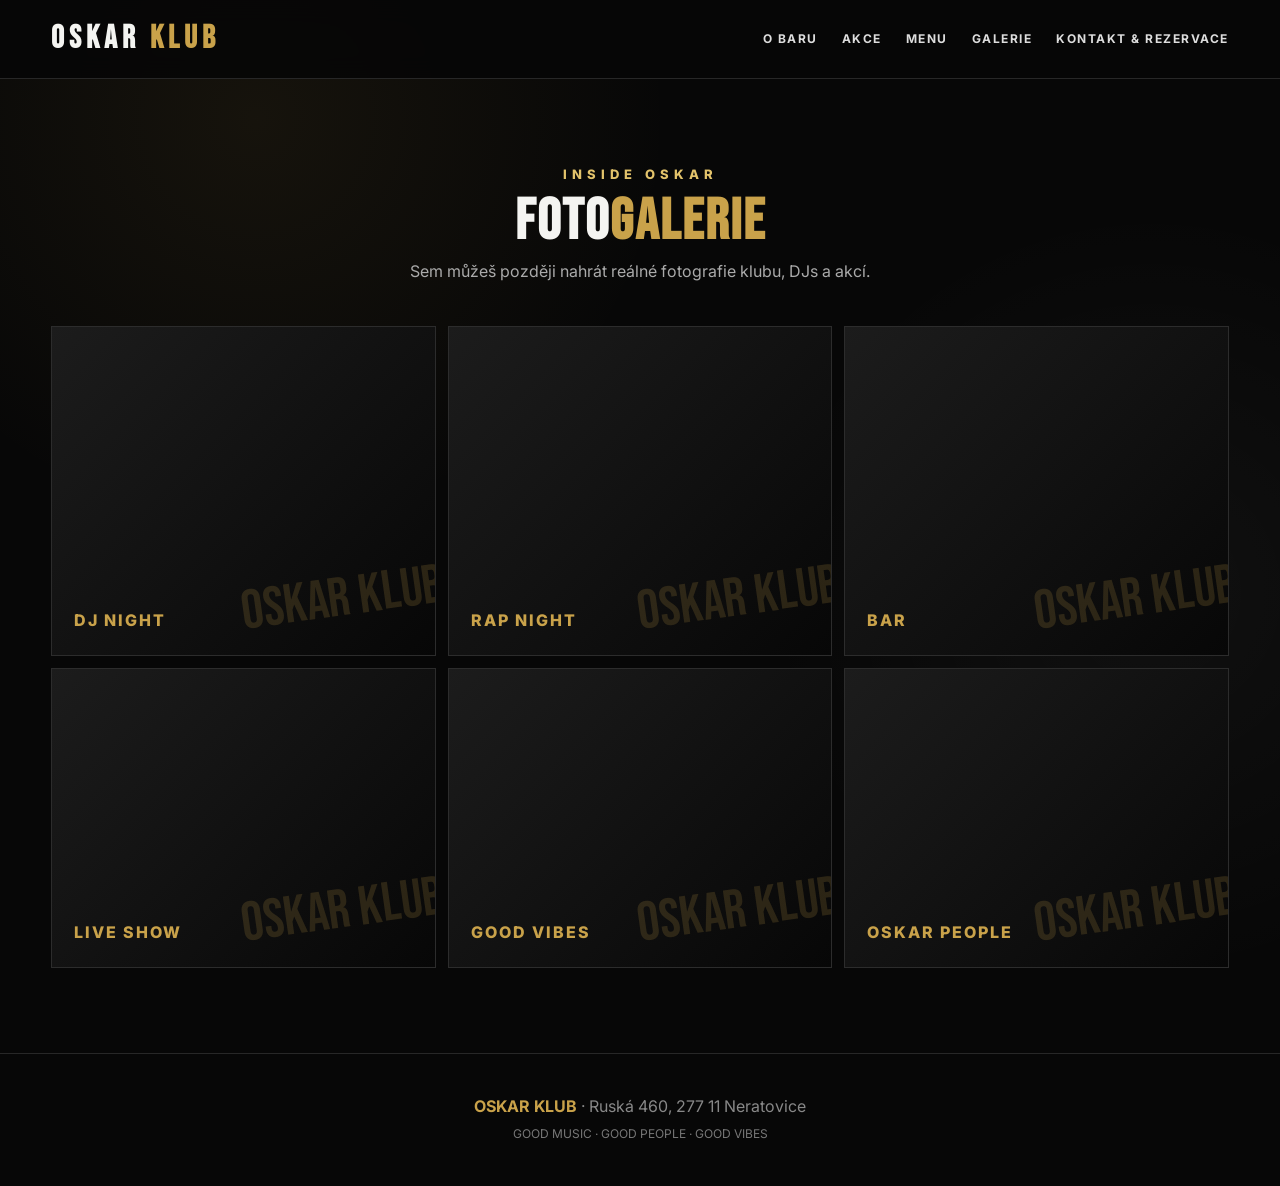
==== galerie.html @ fbfd3de0 "Add files via upload" ====
<!doctype html>
<html lang="cs"><head><meta charset="utf-8"><meta name="viewport" content="width=device-width,initial-scale=1">
<title>Fotogalerie — Oskar Klub</title><meta name="description" content="Oskar Klub Neratovice — DJ, rap, drinky a klubové akce.">
<link rel="stylesheet" href="style.css"></head><body>
<header><div class="container nav">
  <a class="logo" href="index.html">OSKAR <span>KLUB</span></a>
  <nav>
    <a href="index.html">O baru</a>
    <a href="akce.html">Akce</a>
    <a href="menu.html">Menu</a>
    <a href="galerie.html">Galerie</a>
    <a href="rezervace.html">Kontakt & rezervace</a>
  </nav>
</div></header>
<main>
<section><div class="container">
  <div class="section-title"><div class="kicker">Inside Oskar</div><h2>Foto<em>galerie</em></h2>
  <p>Sem můžeš později nahrát reálné fotografie klubu, DJs a akcí.</p></div>
  <div class="gallery">
    <div class="tile"><span>DJ NIGHT</span></div>
    <div class="tile"><span>RAP NIGHT</span></div>
    <div class="tile"><span>BAR</span></div>
    <div class="tile"><span>LIVE SHOW</span></div>
    <div class="tile"><span>GOOD VIBES</span></div>
    <div class="tile"><span>OSKAR PEOPLE</span></div>
  </div>
</div></section>
</main>
<footer><div class="container"><strong>OSKAR KLUB</strong> · Ruská 460, 277 11 Neratovice<br>
<span class="small">GOOD MUSIC · GOOD PEOPLE · GOOD VIBES</span></div></footer>
</body></html>
---- style.css ----
@import url('https://fonts.googleapis.com/css2?family=Bebas+Neue&family=Inter:wght@400;500;600;700;800&display=swap');

:root{
  --black:#070707; --dark:#101010; --gray:#191919; --line:#343434;
  --white:#f4f4f1; --gold:#c9a24a; --gold2:#e3c36b;
}
*{box-sizing:border-box}
html{scroll-behavior:smooth}
body{
  margin:0;background:var(--black);color:var(--white);
  font-family:Inter,Arial,sans-serif;line-height:1.6;
  background-image:radial-gradient(circle at 20% 10%,rgba(201,162,74,.08),transparent 28%),
                   radial-gradient(circle at 90% 50%,rgba(255,255,255,.04),transparent 30%);
}
a{color:inherit;text-decoration:none}
img{max-width:100%;display:block}
.container{width:min(1180px,92%);margin:auto}
header{
  position:sticky;top:0;z-index:20;background:rgba(7,7,7,.94);
  border-bottom:1px solid #272727;backdrop-filter:blur(12px)
}
.nav{min-height:78px;display:flex;align-items:center;justify-content:space-between;gap:25px}
.logo{font-family:"Bebas Neue",sans-serif;letter-spacing:5px;font-size:32px;font-weight:800}
.logo span{color:var(--gold)}
nav{display:flex;gap:24px;flex-wrap:wrap;justify-content:flex-end}
nav a{text-transform:uppercase;font-size:12px;font-weight:700;letter-spacing:1.5px;color:#ddd}
nav a:hover{color:var(--gold)}
.hero{
  min-height:82vh;display:grid;place-items:center;text-align:center;padding:90px 0;
  background:
    linear-gradient(180deg,rgba(0,0,0,.38),rgba(0,0,0,.88)),
    radial-gradient(circle at 50% 25%,rgba(201,162,74,.16),transparent 32%);
  border-bottom:1px solid #222;
}
.kicker{color:var(--gold2);font-weight:800;letter-spacing:5px;text-transform:uppercase;font-size:13px}
h1,h2,h3{font-family:"Bebas Neue",sans-serif;text-transform:uppercase;letter-spacing:2px;line-height:1}
h1{font-size:clamp(70px,12vw,160px);margin:18px 0 12px}
h1 em,h2 em{color:var(--gold);font-style:normal}
.hero p{max-width:720px;margin:0 auto 30px;color:#ccc;font-size:18px}
.btn{
  display:inline-block;padding:13px 22px;border:1px solid var(--gold);color:#111;
  background:var(--gold);font-weight:800;text-transform:uppercase;letter-spacing:1px;
}
.btn.alt{background:transparent;color:var(--white)}
section{padding:85px 0}
.section-title{text-align:center;margin-bottom:42px}
.section-title h2{font-size:58px;margin:8px 0}
.section-title p{color:#aaa;margin:0}
.cards{display:grid;grid-template-columns:repeat(3,1fr);gap:18px}
.card{
  background:linear-gradient(145deg,#141414,#0c0c0c);border:1px solid #2b2b2b;
  padding:28px;position:relative;overflow:hidden
}
.card:before{content:"";position:absolute;top:0;left:0;width:55px;height:3px;background:var(--gold)}
.card h3{font-size:30px;margin:0 0 12px}
.card p{color:#aaa;margin:0}
.gold{color:var(--gold)}
.split{display:grid;grid-template-columns:1fr 1fr;gap:45px;align-items:center}
.split img{border:1px solid #333;box-shadow:0 20px 60px rgba(0,0,0,.45)}
.poster{background:#0d0d0d;border:1px solid #2b2b2b;padding:12px}
.poster img{width:100%}
.gallery{display:grid;grid-template-columns:repeat(3,1fr);gap:12px}
.gallery .tile{
  min-height:250px;border:1px solid #2c2c2c;
  background:linear-gradient(135deg,#1c1c1c,#070707);
  display:grid;place-items:end start;padding:22px;position:relative;overflow:hidden
}
.tile:nth-child(2){min-height:330px}
.tile:nth-child(3){min-height:280px}
.tile:nth-child(4){min-height:300px}
.tile:after{content:"OSKAR KLUB";position:absolute;inset:auto -10px 12px auto;
  color:rgba(201,162,74,.18);font-family:"Bebas Neue";font-size:55px;transform:rotate(-8deg)}
.tile span{position:relative;z-index:1;color:var(--gold);font-weight:800;letter-spacing:2px}
.contact-grid{display:grid;grid-template-columns:1fr 1fr;gap:20px}
.info{border:1px solid #2d2d2d;padding:30px;background:#0d0d0d}
.info h3{font-size:28px;margin-top:0}
.info p{color:#bbb}
form{display:grid;gap:14px}
input,textarea,select{
  width:100%;padding:14px 15px;background:#111;border:1px solid #383838;color:white;
  font:inherit;outline:none
}
input:focus,textarea:focus,select:focus{border-color:var(--gold)}
textarea{min-height:130px;resize:vertical}
footer{border-top:1px solid #272727;padding:40px 0;color:#888;text-align:center}
footer strong{color:var(--gold)}
.small{font-size:12px;color:#777}
@media(max-width:800px){
  .nav{align-items:flex-start;padding:16px 0;flex-direction:column}
  nav{gap:14px}
  .cards,.split,.contact-grid{grid-template-columns:1fr}
  .gallery{grid-template-columns:1fr 1fr}
  section{padding:60px 0}
  .hero{min-height:75vh}
}
@media(max-width:520px){
  .gallery{grid-template-columns:1fr}
  h1{font-size:76px}
  .section-title h2{font-size:46px}
}
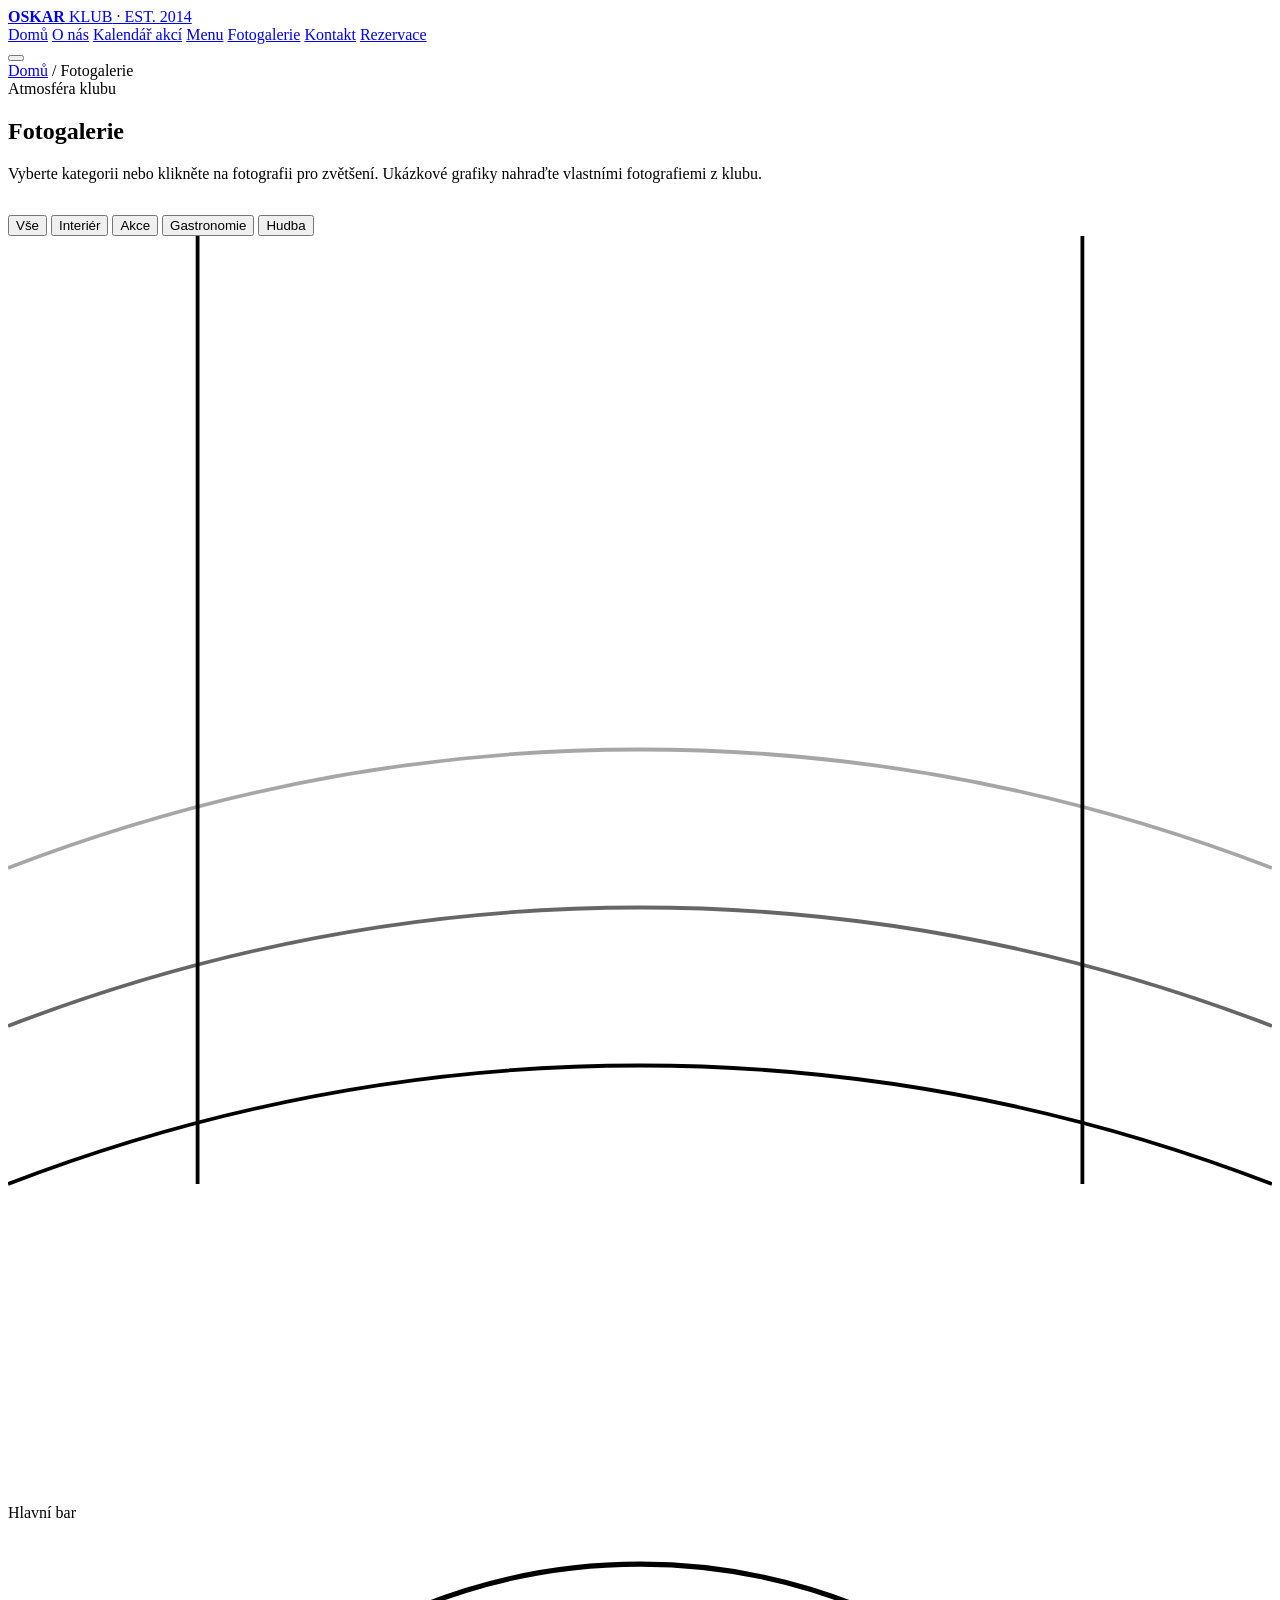
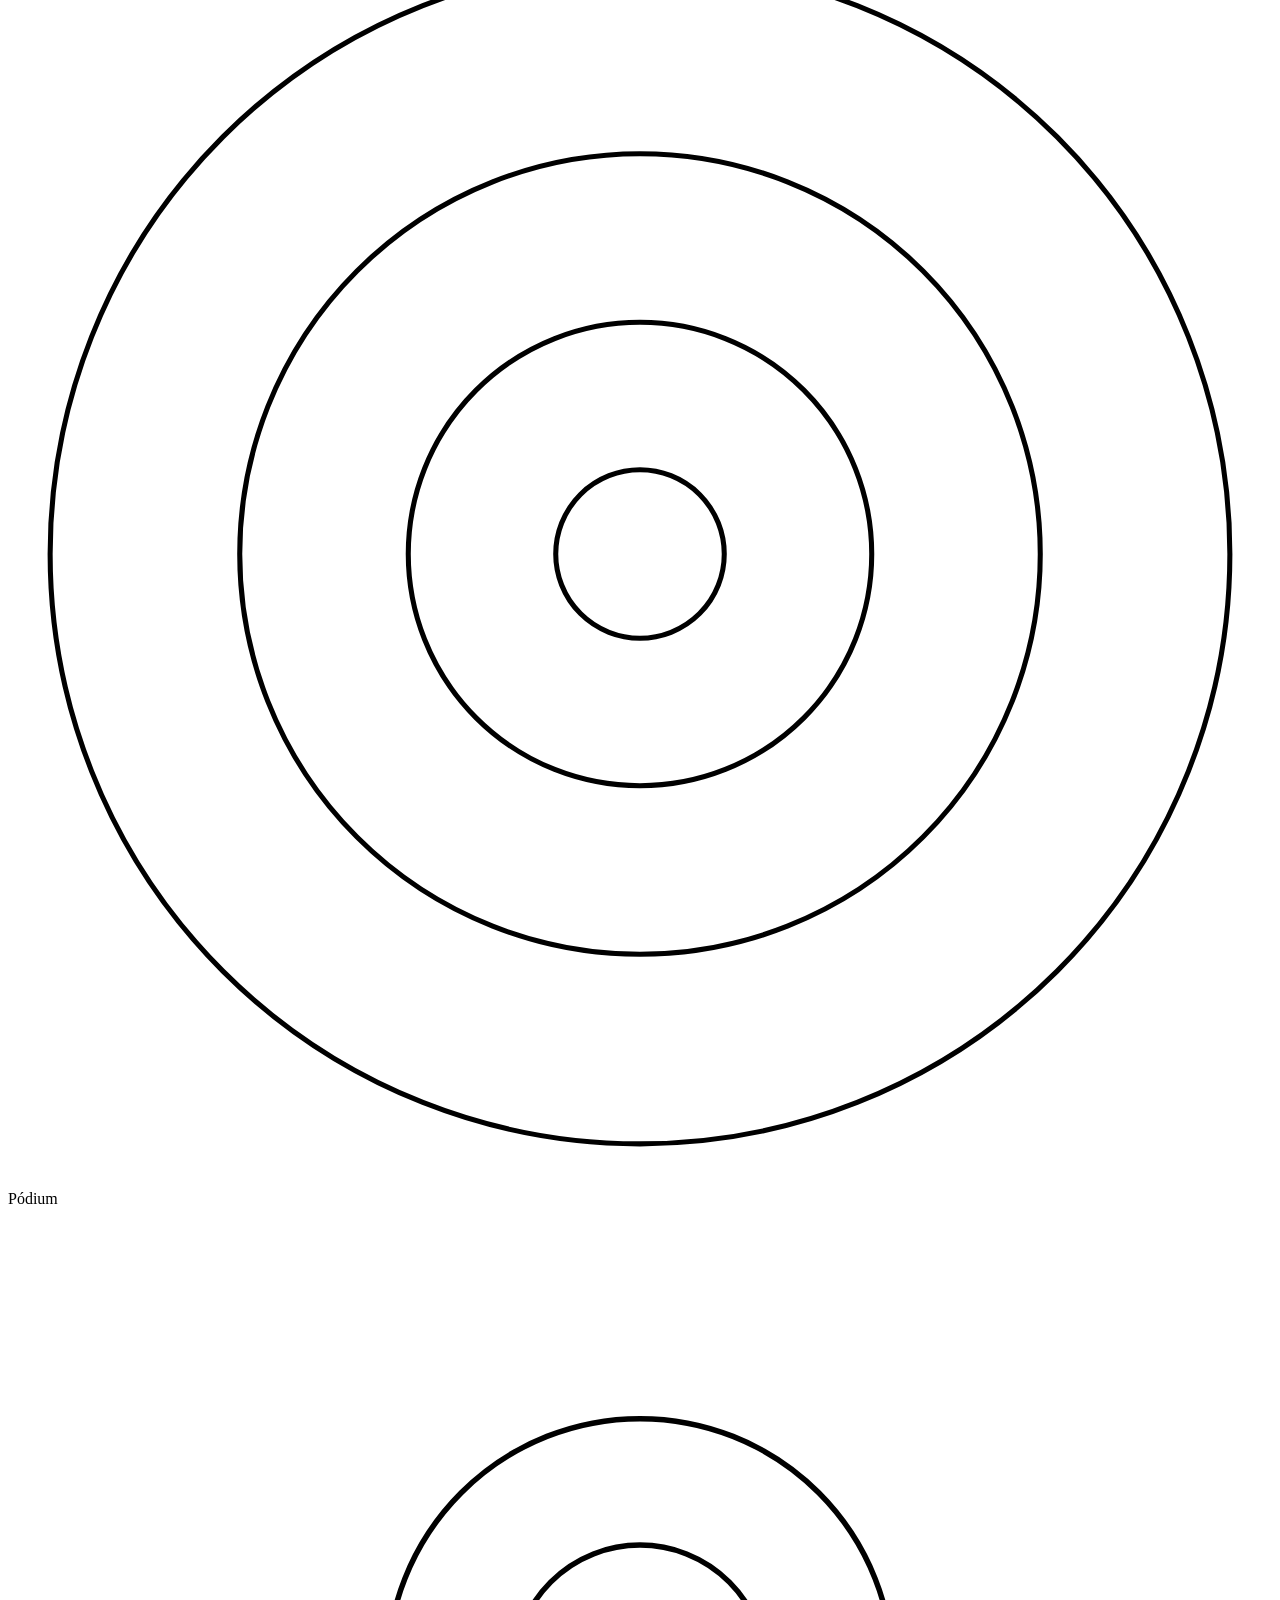
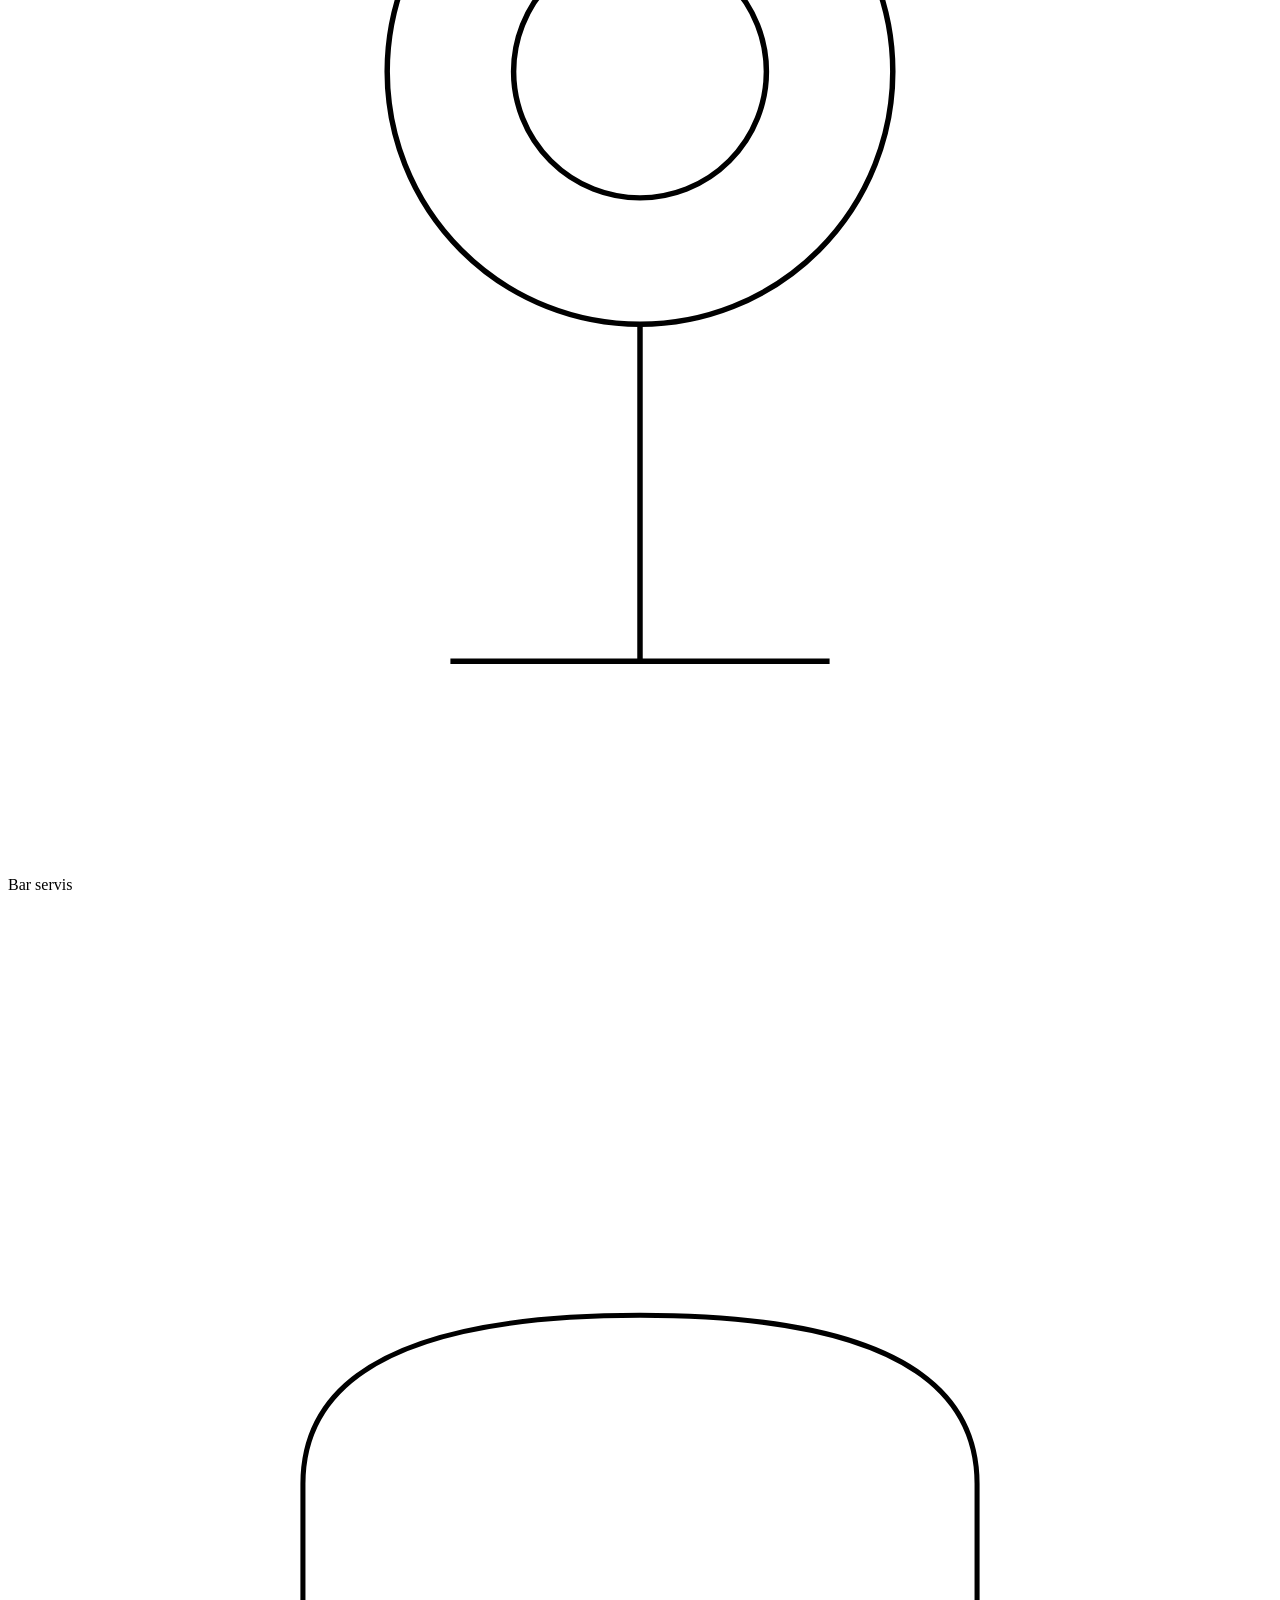
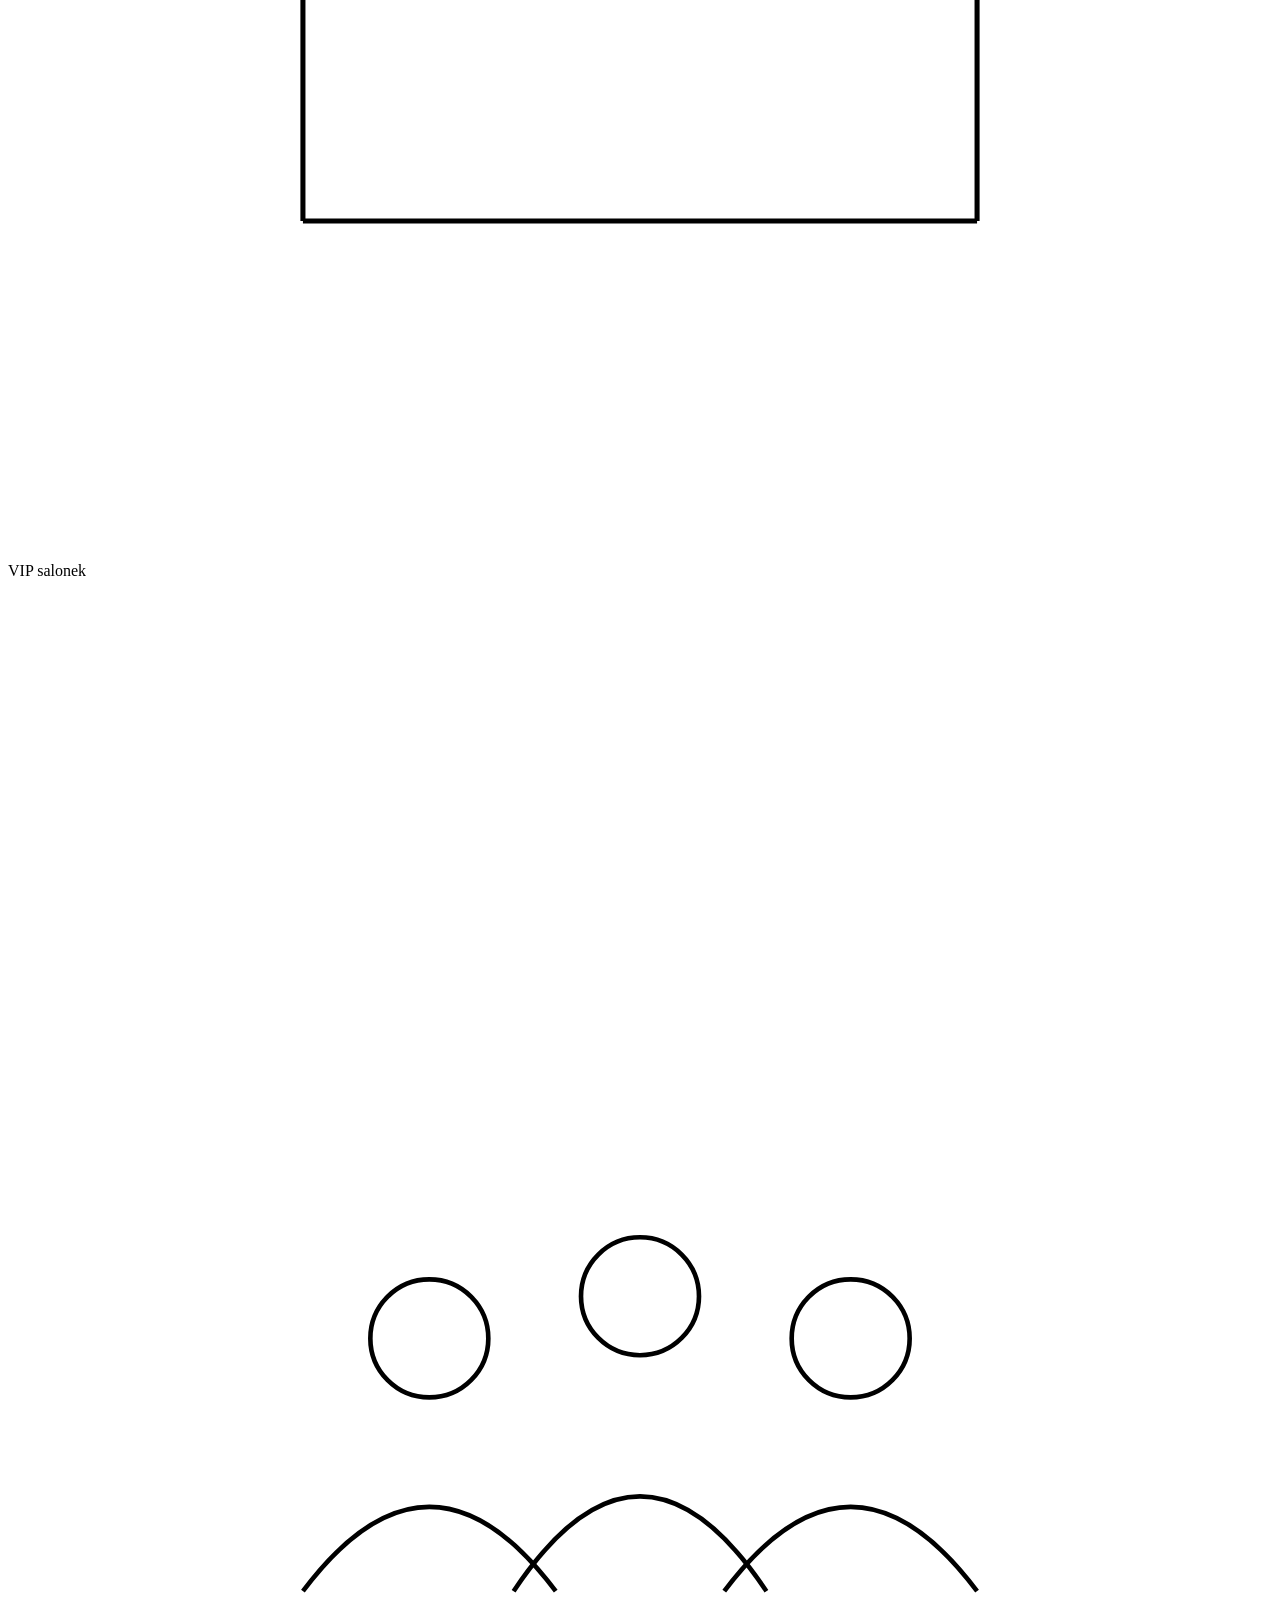
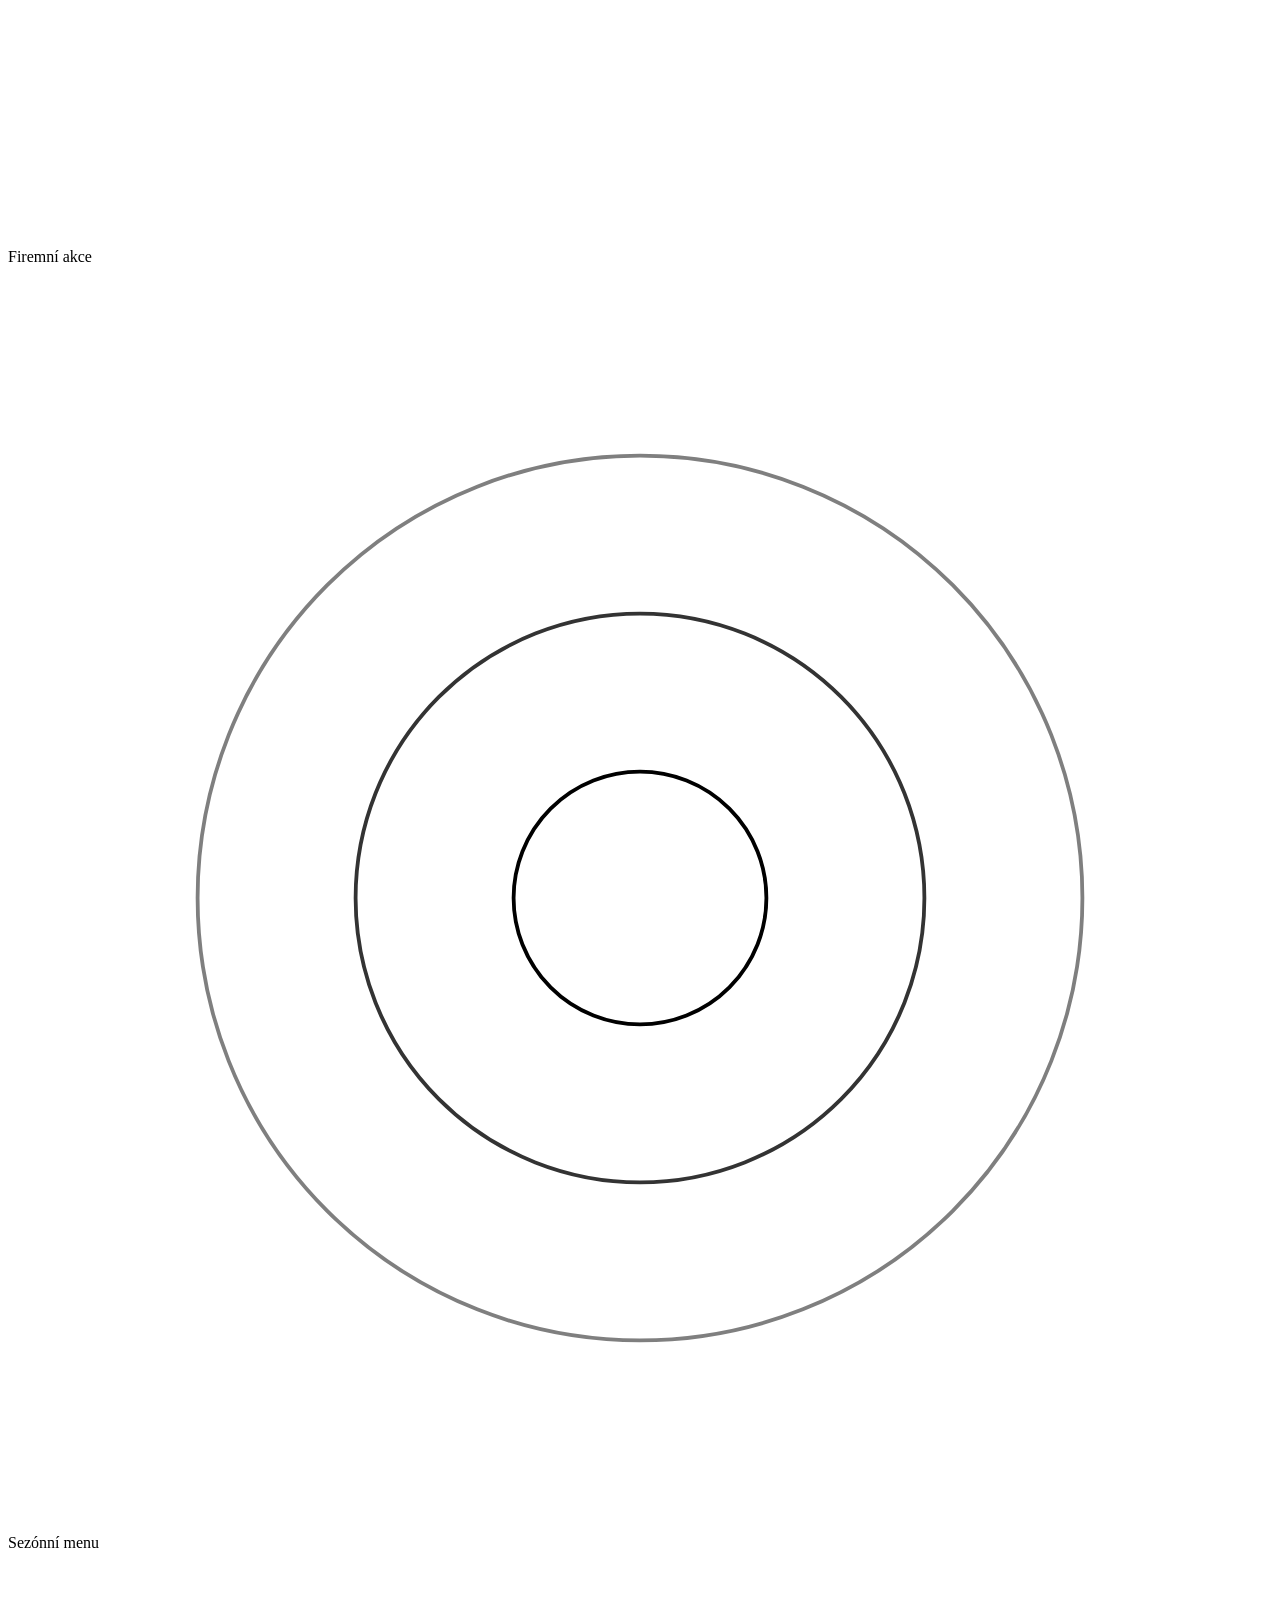
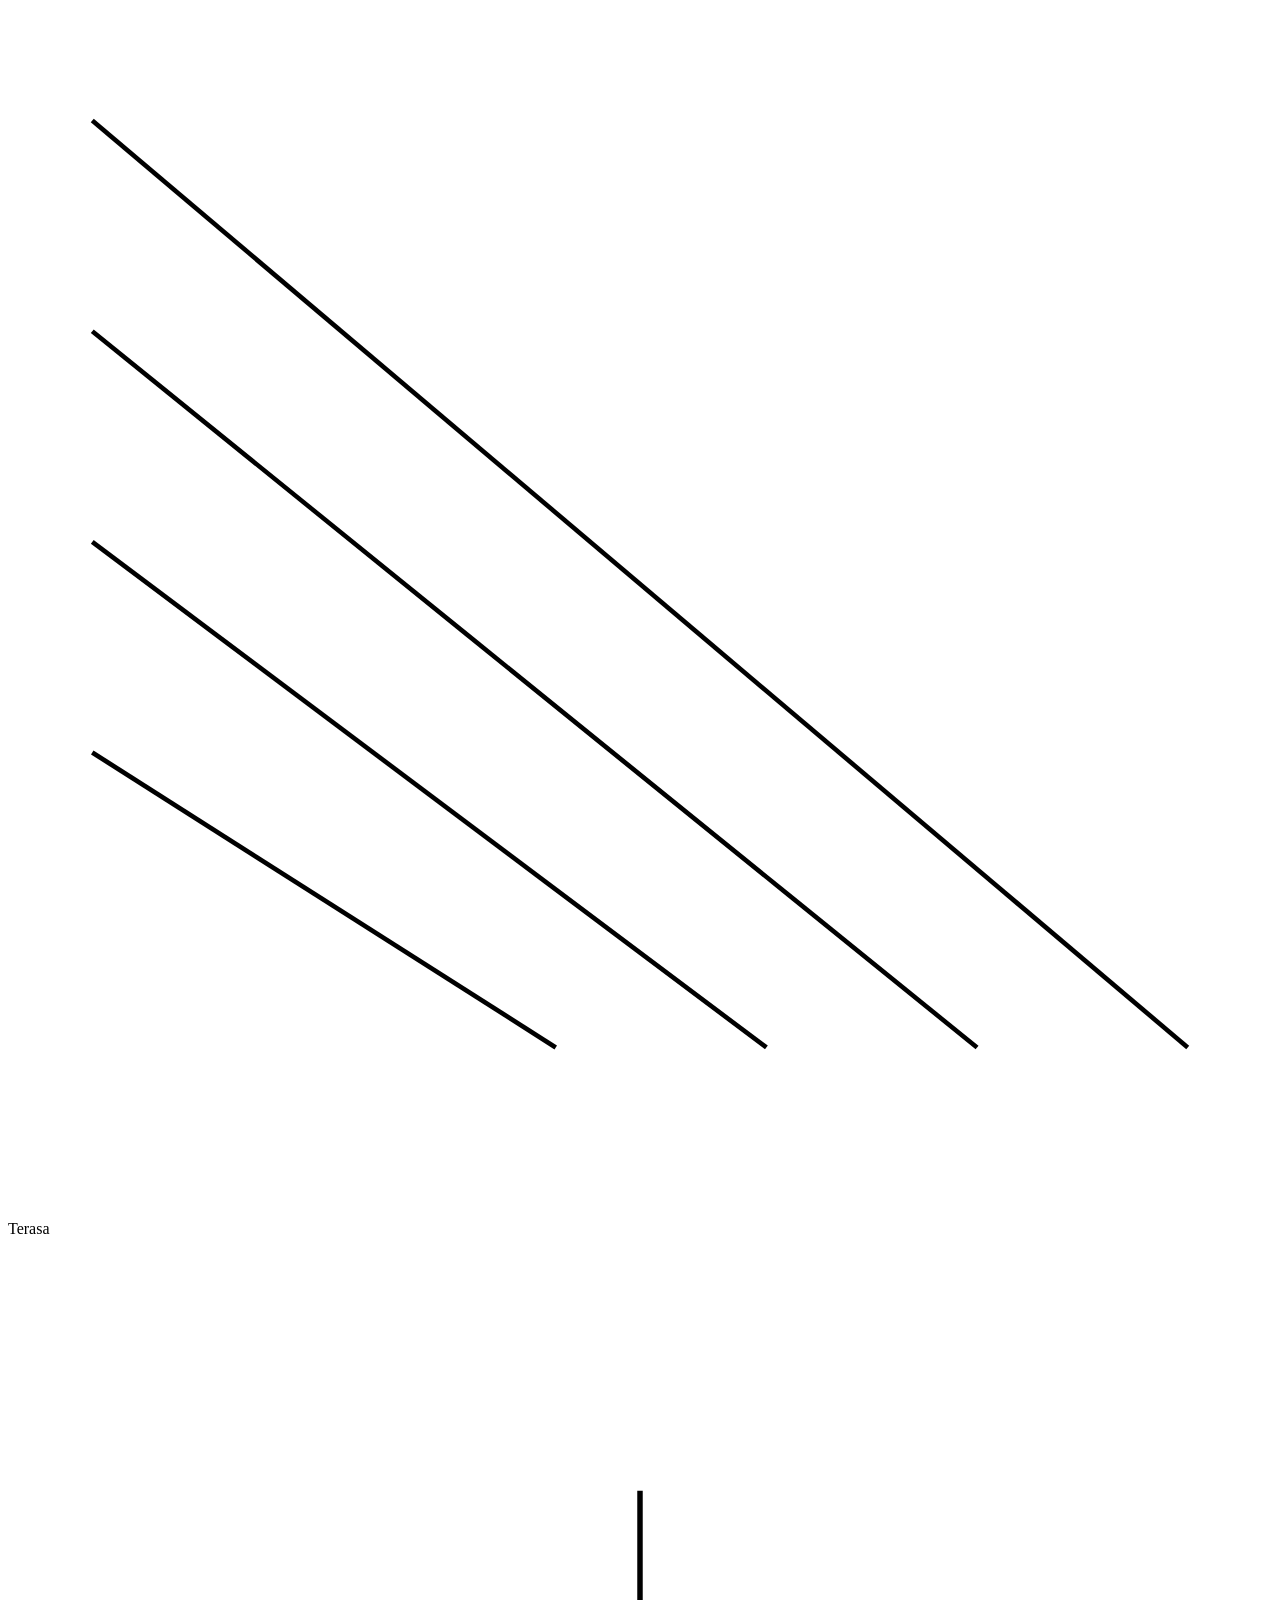
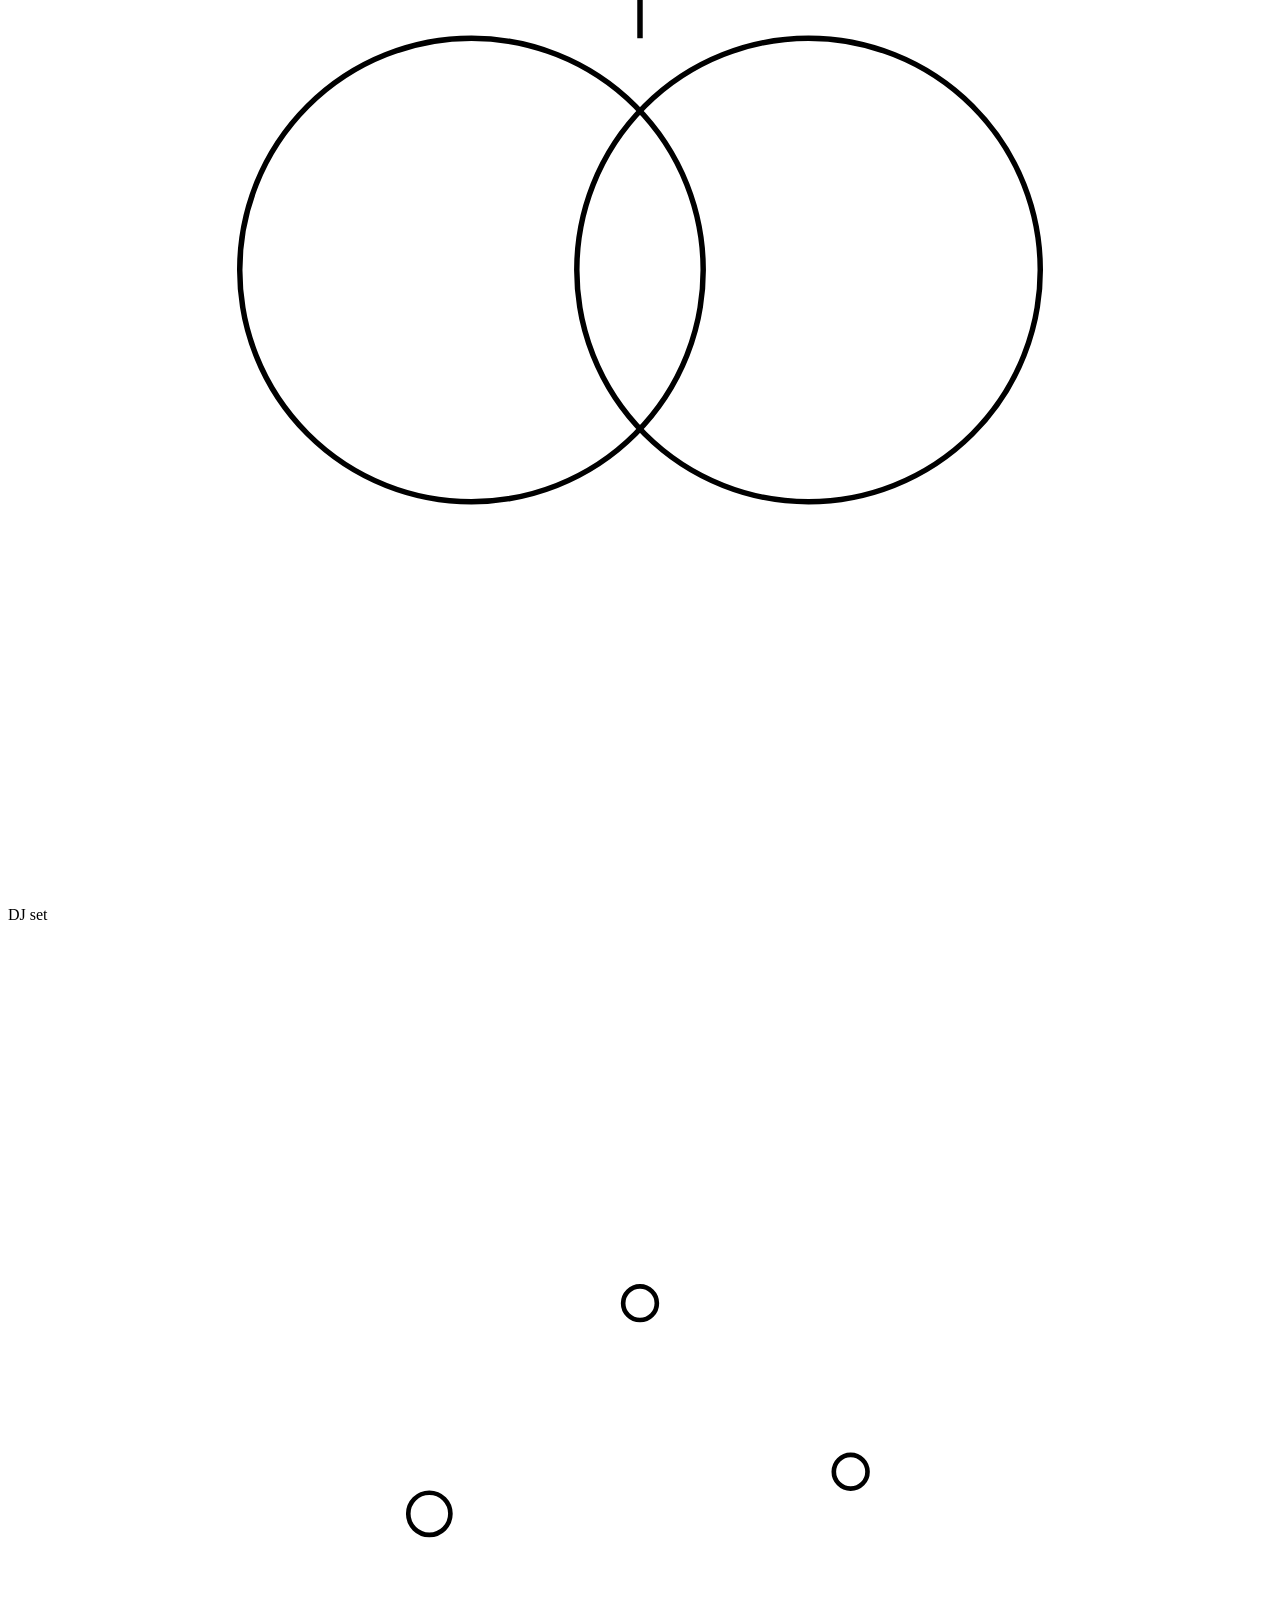
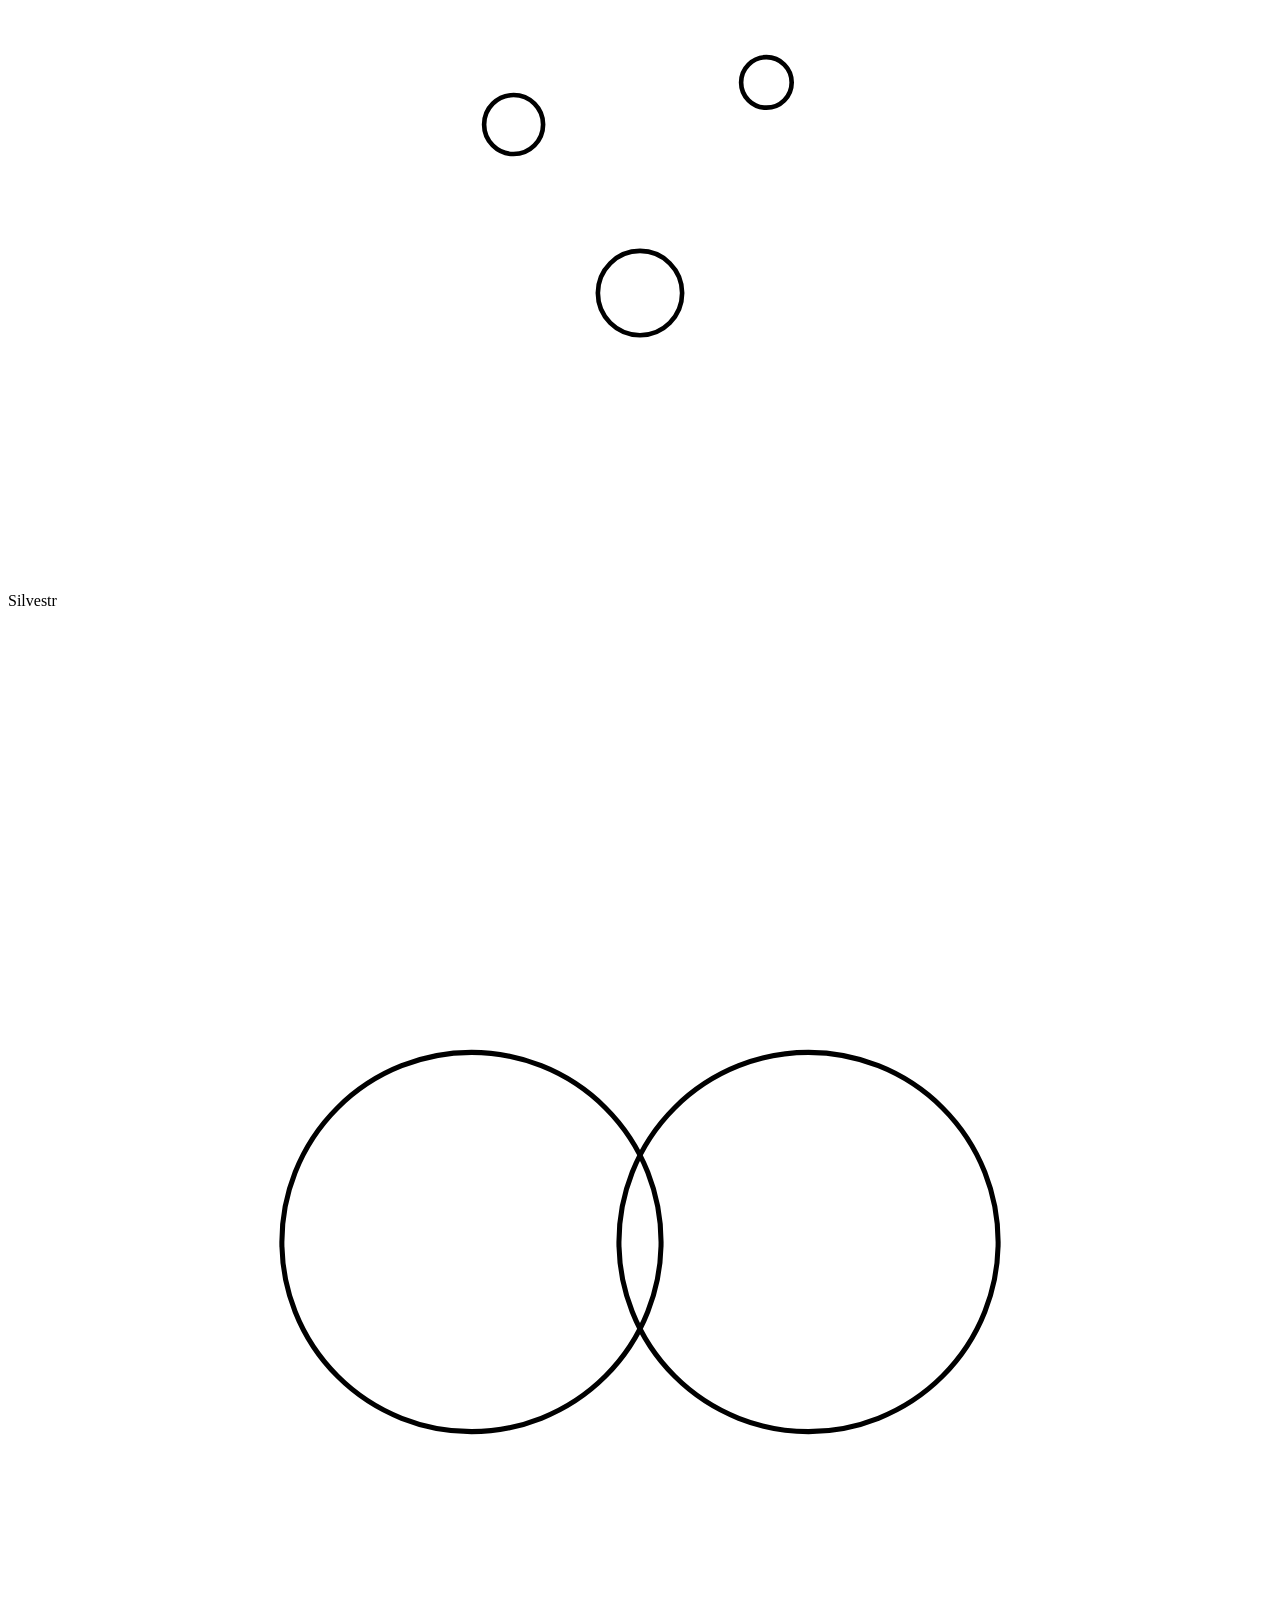
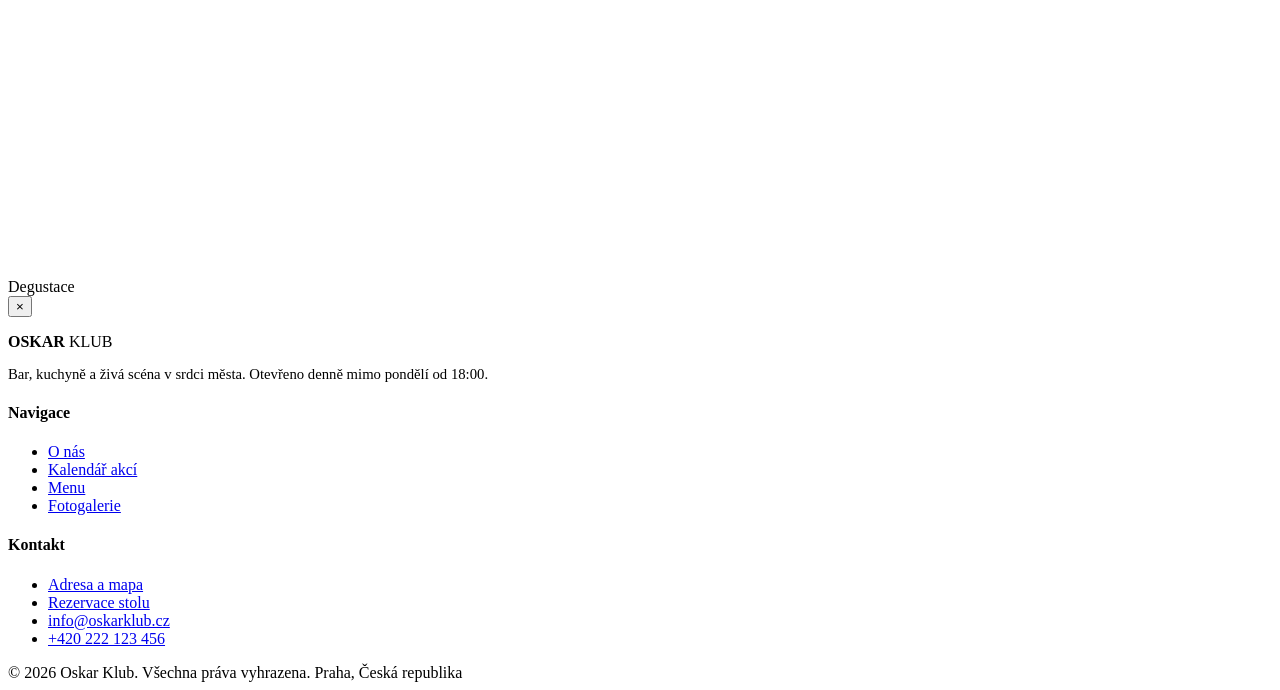
==== commit 6d66ee6e: "Add files via upload" ====
--- a/galerie.html
+++ b/galerie.html
@@ -1,31 +1,165 @@
-<!doctype html>
-<html lang="cs"><head><meta charset="utf-8"><meta name="viewport" content="width=device-width,initial-scale=1">
-<title>Fotogalerie — Oskar Klub</title><meta name="description" content="Oskar Klub Neratovice — DJ, rap, drinky a klubové akce.">
-<link rel="stylesheet" href="style.css"></head><body>
-<header><div class="container nav">
-  <a class="logo" href="index.html">OSKAR <span>KLUB</span></a>
-  <nav>
-    <a href="index.html">O baru</a>
-    <a href="akce.html">Akce</a>
-    <a href="menu.html">Menu</a>
-    <a href="galerie.html">Galerie</a>
-    <a href="rezervace.html">Kontakt & rezervace</a>
-  </nav>
-</div></header>
-<main>
-<section><div class="container">
-  <div class="section-title"><div class="kicker">Inside Oskar</div><h2>Foto<em>galerie</em></h2>
-  <p>Sem můžeš později nahrát reálné fotografie klubu, DJs a akcí.</p></div>
-  <div class="gallery">
-    <div class="tile"><span>DJ NIGHT</span></div>
-    <div class="tile"><span>RAP NIGHT</span></div>
-    <div class="tile"><span>BAR</span></div>
-    <div class="tile"><span>LIVE SHOW</span></div>
-    <div class="tile"><span>GOOD VIBES</span></div>
-    <div class="tile"><span>OSKAR PEOPLE</span></div>
+<!DOCTYPE html>
+<html lang="cs">
+<head>
+<meta charset="UTF-8">
+<meta name="viewport" content="width=device-width, initial-scale=1">
+<title>Fotogalerie — Oskar Klub</title>
+<meta name="description" content="Fotogalerie Oskar Klubu — interiér, akce a atmosféra.">
+<link rel="preconnect" href="https://fonts.googleapis.com">
+<link rel="preconnect" href="https://fonts.gstatic.com" crossorigin>
+<link href="https://fonts.googleapis.com/css2?family=Cormorant+Garamond:wght@500;600;700&family=Work+Sans:wght@400;500;600&display=swap" rel="stylesheet">
+<link rel="stylesheet" href="css/style.css">
+</head>
+<body>
+
+<header class="site-header">
+  <div class="wrap">
+    <a href="index.html" class="brand"><strong>OSKAR</strong> KLUB<span class="brand-sub">&nbsp;· EST. 2014</span></a>
+    <nav class="main-nav">
+      <a href="index.html">Domů</a>
+      <a href="o-nas.html">O nás</a>
+      <a href="kalendar.html">Kalendář akcí</a>
+      <a href="menu.html">Menu</a>
+      <a href="galerie.html" class="active">Fotogalerie</a>
+      <a href="kontakt.html">Kontakt</a>
+      <a href="rezervace.html" class="nav-cta">Rezervace</a>
+    </nav>
+    <button class="nav-toggle" aria-label="Otevřít menu" aria-expanded="false"><span></span><span></span><span></span></button>
   </div>
-</div></section>
-</main>
-<footer><div class="container"><strong>OSKAR KLUB</strong> · Ruská 460, 277 11 Neratovice<br>
-<span class="small">GOOD MUSIC · GOOD PEOPLE · GOOD VIBES</span></div></footer>
-</body></html>+</header>
+
+<section class="page-head">
+  <div class="wrap">
+    <div class="breadcrumb"><a href="index.html">Domů</a> / Fotogalerie</div>
+    <span class="tag">Atmosféra klubu</span>
+    <h1>Fotogalerie</h1>
+    <p class="lede">Vyberte kategorii nebo klikněte na fotografii pro zvětšení. Ukázkové grafiky nahraďte vlastními fotografiemi z klubu.</p>
+  </div>
+</section>
+
+<section style="padding-top:1rem;">
+  <div class="wrap">
+    <div class="gallery-filter">
+      <button class="gfilter active" data-filter="all">Vše</button>
+      <button class="gfilter" data-filter="interier">Interiér</button>
+      <button class="gfilter" data-filter="akce">Akce</button>
+      <button class="gfilter" data-filter="gastronomie">Gastronomie</button>
+      <button class="gfilter" data-filter="hudba">Hudba</button>
+    </div>
+
+    <div class="gallery-grid">
+      <div class="gitem big" data-cat="interier" data-caption="Hlavní bar a výčep">
+        <svg viewBox="0 0 400 400" style="color:var(--gold-bright)"><g fill="none" stroke="currentColor" stroke-width="1.2">
+          <path d="M0 300 C130 250 270 250 400 300"/><path d="M0 250 C130 200 270 200 400 250" opacity=".6"/>
+          <path d="M0 200 C130 150 270 150 400 200" opacity=".35"/>
+          <line x1="60" y1="0" x2="60" y2="300"/><line x1="340" y1="0" x2="340" y2="300"/>
+        </g></svg>
+        <span class="glabel">Hlavní bar</span>
+      </div>
+      <div class="gitem" data-cat="hudba" data-caption="Pódium — čtvrteční jazz">
+        <svg viewBox="0 0 300 300" style="color:var(--gold-bright)"><g fill="none" stroke="currentColor" stroke-width="1.2">
+          <circle cx="150" cy="150" r="20"/><circle cx="150" cy="150" r="55"/><circle cx="150" cy="150" r="95"/><circle cx="150" cy="150" r="140"/>
+        </g></svg>
+        <span class="glabel">Pódium</span>
+      </div>
+      <div class="gitem" data-cat="gastronomie" data-caption="Koktejlový servis">
+        <svg viewBox="0 0 300 300" style="color:var(--gold-bright)"><g fill="none" stroke="currentColor" stroke-width="1.3">
+          <circle cx="150" cy="110" r="60"/><circle cx="150" cy="110" r="30"/>
+          <line x1="150" y1="170" x2="150" y2="250"/><line x1="105" y1="250" x2="195" y2="250"/>
+        </g></svg>
+        <span class="glabel">Bar servis</span>
+      </div>
+      <div class="gitem" data-cat="interier" data-caption="VIP salonek">
+        <svg viewBox="0 0 300 300" style="color:var(--gold-bright)"><g fill="none" stroke="currentColor" stroke-width="1.2">
+          <path d="M70 220 L70 140 Q70 100 150 100 Q230 100 230 140 L230 220"/>
+          <line x1="70" y1="220" x2="230" y2="220"/>
+        </g></svg>
+        <span class="glabel">VIP salonek</span>
+      </div>
+      <div class="gitem" data-cat="akce" data-caption="Firemní večer v hlavním sále">
+        <svg viewBox="0 0 300 300" style="color:var(--gold-bright)"><g fill="none" stroke="currentColor" stroke-width="1.1">
+          <circle cx="100" cy="180" r="14"/><circle cx="150" cy="170" r="14"/><circle cx="200" cy="180" r="14"/>
+          <path d="M70 240 Q100 200 130 240"/><path d="M120 240 Q150 195 180 240"/><path d="M170 240 Q200 200 230 240"/>
+        </g></svg>
+        <span class="glabel">Firemní akce</span>
+      </div>
+      <div class="gitem big" data-cat="gastronomie" data-caption="Sezónní menu — hlavní chod">
+        <svg viewBox="0 0 400 400" style="color:var(--gold-bright)"><g fill="none" stroke="currentColor" stroke-width="1.2">
+          <circle cx="200" cy="200" r="140" opacity=".5"/><circle cx="200" cy="200" r="90" opacity=".8"/>
+          <circle cx="200" cy="200" r="40"/>
+        </g></svg>
+        <span class="glabel">Sezónní menu</span>
+      </div>
+      <div class="gitem" data-cat="interier" data-caption="Letní terasa">
+        <svg viewBox="0 0 300 300" style="color:var(--gold-bright)"><g fill="none" stroke="currentColor" stroke-width="1.1">
+          <line x1="20" y1="40" x2="280" y2="260"/><line x1="20" y1="90" x2="230" y2="260"/>
+          <line x1="20" y1="140" x2="180" y2="260"/><line x1="20" y1="190" x2="130" y2="260"/>
+        </g></svg>
+        <span class="glabel">Terasa</span>
+      </div>
+      <div class="gitem" data-cat="hudba" data-caption="DJ set, sobotní večer">
+        <svg viewBox="0 0 300 300" style="color:var(--gold-bright)"><g fill="none" stroke="currentColor" stroke-width="1.3">
+          <circle cx="110" cy="150" r="55"/><circle cx="190" cy="150" r="55"/>
+          <line x1="150" y1="95" x2="150" y2="60"/>
+        </g></svg>
+        <span class="glabel">DJ set</span>
+      </div>
+      <div class="gitem" data-cat="akce" data-caption="Silvestrovský večer">
+        <svg viewBox="0 0 300 300" style="color:var(--gold-bright)"><g fill="none" stroke="currentColor" stroke-width="1.1">
+          <circle cx="150" cy="230" r="10"/><circle cx="120" cy="190" r="7"/><circle cx="180" cy="180" r="6"/>
+          <circle cx="100" cy="140" r="5"/><circle cx="200" cy="130" r="4"/><circle cx="150" cy="90" r="4"/>
+        </g></svg>
+        <span class="glabel">Silvestr</span>
+      </div>
+      <div class="gitem" data-cat="gastronomie" data-caption="Vinný lístek a degustace">
+        <svg viewBox="0 0 300 300" style="color:var(--gold-bright)"><g fill="none" stroke="currentColor" stroke-width="1.2">
+          <circle cx="110" cy="150" r="45"/><circle cx="190" cy="150" r="45"/>
+        </g></svg>
+        <span class="glabel">Degustace</span>
+      </div>
+    </div>
+  </div>
+</section>
+
+<div class="lightbox">
+  <button class="lightbox-close" aria-label="Zavřít">×</button>
+  <div class="lightbox-inner"></div>
+  <p class="lightbox-cap"></p>
+</div>
+
+<footer>
+  <div class="wrap">
+    <div class="footer-grid">
+      <div>
+        <div class="brand" style="margin-bottom:.8rem;"><strong>OSKAR</strong> KLUB</div>
+        <p style="font-size:.92rem;">Bar, kuchyně a živá scéna v srdci města. Otevřeno denně mimo pondělí od 18:00.</p>
+      </div>
+      <div>
+        <h4>Navigace</h4>
+        <ul>
+          <li><a href="o-nas.html">O nás</a></li>
+          <li><a href="kalendar.html">Kalendář akcí</a></li>
+          <li><a href="menu.html">Menu</a></li>
+          <li><a href="galerie.html">Fotogalerie</a></li>
+        </ul>
+      </div>
+      <div>
+        <h4>Kontakt</h4>
+        <ul>
+          <li><a href="kontakt.html">Adresa a mapa</a></li>
+          <li><a href="rezervace.html">Rezervace stolu</a></li>
+          <li><a href="mailto:info@oskarklub.cz">info@oskarklub.cz</a></li>
+          <li><a href="tel:+420222123456">+420 222 123 456</a></li>
+        </ul>
+      </div>
+    </div>
+    <div class="footer-bottom">
+      <span>© 2026 Oskar Klub. Všechna práva vyhrazena.</span>
+      <span>Praha, Česká republika</span>
+    </div>
+  </div>
+</footer>
+
+<script src="js/main.js"></script>
+</body>
+</html>
